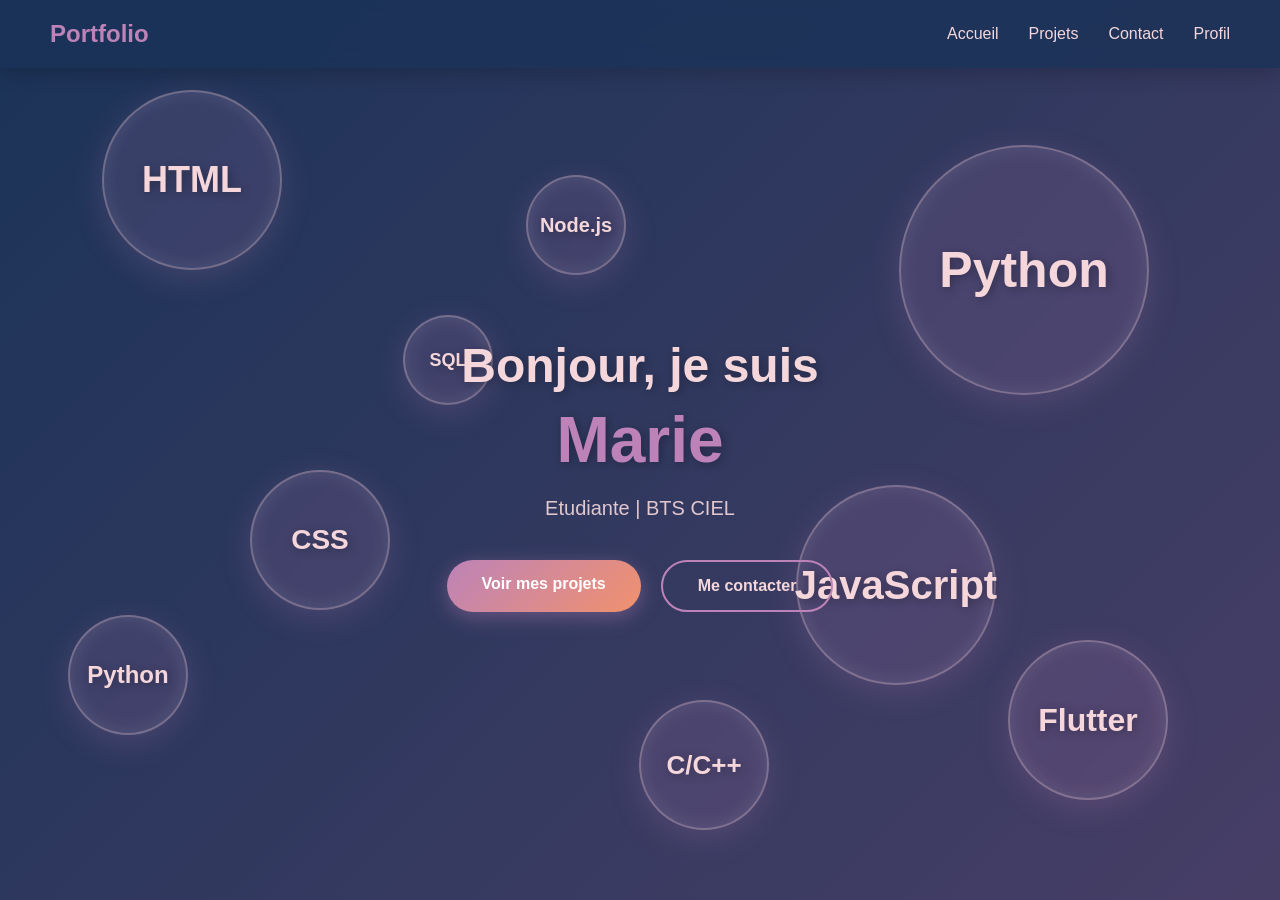
==== index.html @ 15bb82db "ajout dossier Portfolio" ====
<!DOCTYPE html>
<html lang="fr">
  <head>
    <meta charset="UTF-8" />
    <meta name="viewport" content="width=device-width, initial-scale=1.0" />
    <title>Mon Portfolio</title>
    <link rel="stylesheet" href="style.css" />
  </head>
  <body>
    <!-- Navigation -->
    <nav>
      <a href="#" class="logo">Portfolio</a>
      <ul class="nav-links">
        <li><a href="index.html">Accueil</a></li>
        <li><a href="/Pages/Projets/projets.html">Projets</a></li>
        <li><a href="/Pages/Contact/contact.html#contact">Contact</a></li>
        <li><a href="/Pages/Profil/Profil.html#profil">Profil</a></li>
      </ul>
    </nav>

    <!-- Hero Section -->
    <section class="hero" id="accueil">
      <!-- Bulles animées en arrière-plan -->
      <div class="bubbles-container">
        <a
          href="/Pages/Profil/Profil.html#profil"
          class="bubble bubble-lang bubble-1"
        >
          <span class="lang-icon">Python</span>
        </a>

        <!-- Bulles de langages (tailles variées) -->
        <a
          href="/Pages/Profil/Profil.html#profil"
          class="bubble bubble-lang bubble-2"
        >
          <span class="lang-icon">HTML</span>
        </a>

        <a
          href="/Pages/Profil/Profil.html#profil"
          class="bubble bubble-lang bubble-3"
        >
          <span class="lang-icon">CSS</span>
        </a>

        <a
          href="/Pages/Profil/Profil.html#profil"
          class="bubble bubble-lang bubble-4"
        >
          <span class="lang-icon">JavaScript</span>
        </a>

        <a
          href="/Pages/Profil/Profil.html#profil"
          class="bubble bubble-lang bubble-5"
        >
          <span class="lang-icon">Python</span>
        </a>

        <a
          href="/Pages/Profil/Profil.html#profil"
          class="bubble bubble-lang bubble-6"
        >
          <span class="lang-icon">Flutter</span>
        </a>

        <a
          href="/Pages/Profil/Profil.html#profil"
          class="bubble bubble-lang bubble-7"
        >
          <span class="lang-icon">Node.js</span>
        </a>

        <a
          href="/Pages/Profil/Profil.html#profil"
          class="bubble bubble-lang bubble-8"
        >
          <span class="lang-icon">C/C++</span>
        </a>

        <a
          href="/Pages/Profil/Profil.html#profil"
          class="bubble bubble-lang bubble-9"
        >
          <span class="lang-icon">SQL</span>
        </a>
      </div>

      <!-- Contenu principal -->
      <div class="hero-content">
        <h1>
          Bonjour, je suis
          <span>Marie</span>
        </h1>
        <p>Etudiante | BTS CIEL</p>
        <div class="cta-buttons">
          <a href="/Pages/Projets/projets.html" class="btn btn-primary"
            >Voir mes projets</a
          >
          <a href="/Pages/Contact/contact.html" class="btn btn-secondary"
            >Me contacter</a
          >
        </div>
      </div>
    </section>

    <script src="script.js"></script>
  </body>
</html>
---- style.css ----
/* ========== VARIABLES ========== */
:root {
  --color-primary: #1b3358;
  --color-secondary: #473e66;
  --color-accent: #bd83b8;
  --color-light: #f5d7db;
  --color-warm: #f1916d;
}

/* ========== RESET ========== */
* {
  margin: 0;
  padding: 0;
  box-sizing: border-box;
}

html {
  scroll-behavior: smooth;
}

body {
  font-family: "Segoe UI", Tahoma, Geneva, Verdana, sans-serif;
  background: linear-gradient(
    135deg,
    var(--color-primary) 0%,
    var(--color-secondary) 100%
  );
  color: var(--color-light);
  min-height: 100vh;
  overflow-x: hidden;
}

/* ========== NAVIGATION ========== */
nav {
  position: fixed;
  top: 0;
  left: 0;
  right: 0;
  display: flex;
  justify-content: space-between;
  align-items: center;
  padding: 20px 50px;
  background: rgba(27, 51, 88, 0.8);
  backdrop-filter: blur(10px);
  z-index: 1000;
  box-shadow: 0 5px 20px rgba(0, 0, 0, 0.2);
}

.logo {
  font-size: 24px;
  font-weight: bold;
  color: var(--color-accent);
  text-decoration: none;
  transition: color 0.3s ease;
}

.logo:hover {
  color: var(--color-warm);
}

.nav-links {
  display: flex;
  list-style: none;
  gap: 30px;
}

.nav-links a {
  color: var(--color-light);
  text-decoration: none;
  font-size: 16px;
  transition: color 0.3s ease;
  position: relative;
}

.nav-links a::after {
  content: "";
  position: absolute;
  bottom: -5px;
  left: 0;
  width: 0;
  height: 2px;
  background: var(--color-accent);
  transition: width 0.3s ease;
}

.nav-links a:hover::after,
.nav-links a.active::after {
  width: 100%;
}

.nav-links a:hover {
  color: var(--color-accent);
}

/* ========== HERO SECTION ========== */
.hero {
  min-height: 100vh;
  display: flex;
  align-items: center;
  justify-content: center;
  position: relative;
  overflow: hidden;
  padding: 100px 50px 50px;
}

/* ========== BULLES ANIMÉES ========== */
.bubbles-container {
  position: absolute;
  top: 0;
  left: 0;
  width: 100%;
  height: 100%;
  pointer-events: none;
  z-index: 1;
}

.bubble {
  position: absolute;
  width: var(--size);
  height: var(--size);
  border-radius: 50%;
  display: flex;
  align-items: center;
  justify-content: center;
  background: rgba(189, 131, 184, 0.15);
  backdrop-filter: blur(5px);
  border: 2px solid rgba(245, 215, 219, 0.3);
  box-shadow: 0 8px 32px rgba(189, 131, 184, 0.2),
    inset 0 0 20px rgba(255, 255, 255, 0.1);
  animation: float var(--duration) ease-in-out infinite var(--delay);
  left: var(--position-x);
  top: var(--position-y);
  transform: translate(-50%, -50%);
}

/* Animation de flottement */
@keyframes float {
  0%,
  100% {
    transform: translate(-50%, -50%) translateY(0px) translateX(0px);
  }
  25% {
    transform: translate(-50%, -50%) translateY(-20px) translateX(10px);
  }
  50% {
    transform: translate(-50%, -50%) translateY(-10px) translateX(-10px);
  }
  75% {
    transform: translate(-50%, -50%) translateY(-25px) translateX(5px);
  }
}

/* Bulles de langages */
.bubble-lang {
  transition: all 0.3s ease;
  cursor: pointer;
  pointer-events: all;
}

.bubble-lang:hover {
  background: rgba(189, 131, 184, 0.3);
  border-color: var(--color-accent);
  box-shadow: 0 12px 40px rgba(189, 131, 184, 0.5),
    inset 0 0 30px rgba(255, 255, 255, 0.2);
  transform: translate(-50%, -50%) scale(1.1);
}

.lang-icon {
  font-size: calc(var(--size) * 0.2);
  font-weight: bold;
  color: var(--color-light);
  text-align: center;
  text-shadow: 2px 2px 10px rgba(0, 0, 0, 0.3);
  padding: 10px;
}

/* ========== CONTENU HERO ========== */
.hero-content {
  text-align: center;
  z-index: 10;
  position: relative;
  max-width: 800px;
}

.hero-content h1 {
  font-size: 48px;
  margin-bottom: 20px;
  animation: fadeInUp 1s ease-out;
  text-shadow: 2px 2px 10px rgba(0, 0, 0, 0.3);
}

.hero-content h1 span {
  color: var(--color-accent);
  display: block;
  font-size: 64px;
  margin-top: 10px;
}

.hero-content p {
  font-size: 20px;
  margin-bottom: 40px;
  color: var(--color-light);
  opacity: 0.9;
  animation: fadeInUp 1s ease-out 0.3s backwards;
}

/* ========== BOUTONS CTA ========== */
.cta-buttons {
  display: flex;
  gap: 20px;
  justify-content: center;
  animation: fadeInUp 1s ease-out 0.6s backwards;
}

.btn {
  padding: 15px 35px;
  border-radius: 50px;
  text-decoration: none;
  font-size: 16px;
  font-weight: bold;
  transition: all 0.3s ease;
  display: inline-block;
}

.btn-primary {
  background: linear-gradient(135deg, var(--color-accent), var(--color-warm));
  color: white;
  box-shadow: 0 5px 20px rgba(189, 131, 184, 0.4);
}

.btn-primary:hover {
  transform: translateY(-3px);
  box-shadow: 0 8px 30px rgba(189, 131, 184, 0.6);
}

.btn-secondary {
  background: transparent;
  color: var(--color-light);
  border: 2px solid var(--color-accent);
}

.btn-secondary:hover {
  background: var(--color-accent);
  transform: translateY(-3px);
  box-shadow: 0 8px 30px rgba(189, 131, 184, 0.4);
}

/* ========== ANIMATIONS ========== */
@keyframes fadeInUp {
  from {
    opacity: 0;
    transform: translateY(30px);
  }
  to {
    opacity: 1;
    transform: translateY(0);
  }
}

/* ========== RESPONSIVE ========== */
@media (max-width: 768px) {
  nav {
    padding: 15px 20px;
  }

  .nav-links {
    gap: 15px;
  }

  .nav-links a {
    font-size: 14px;
  }

  .hero {
    padding: 80px 20px 20px;
  }

  .hero-content h1 {
    font-size: 32px;
  }

  .hero-content h1 span {
    font-size: 42px;
  }

  .hero-content p {
    font-size: 16px;
  }

  .cta-buttons {
    flex-direction: column;
    gap: 15px;
  }

  /* Bulles plus petites sur mobile */
  .bubble {
    width: calc(var(--size) * 0.6) !important;
    height: calc(var(--size) * 0.6) !important;
  }

  .lang-icon {
    font-size: calc(var(--size) * 0.15);
  }
}

@media (max-width: 480px) {
  .logo {
    font-size: 20px;
  }

  .nav-links {
    gap: 10px;
  }

  .hero-content h1 {
    font-size: 26px;
  }

  .hero-content h1 span {
    font-size: 36px;
  }
}

/* Styles pour les bulles */
.bubble-1 {
  --size: 250px;
  --position-x: 80%;
  --position-y: 30%;
  --duration: 8s;
  --delay: 0s;
}

.bubble-2 {
  --size: 180px;
  --position-x: 15%;
  --position-y: 20%;
  --duration: 10s;
  --delay: 1s;
}

.bubble-3 {
  --size: 140px;
  --position-x: 25%;
  --position-y: 60%;
  --duration: 12s;
  --delay: 2s;
}

.bubble-4 {
  --size: 200px;
  --position-x: 70%;
  --position-y: 65%;
  --duration: 9s;
  --delay: 0.5s;
}

.bubble-5 {
  --size: 120px;
  --position-x: 10%;
  --position-y: 75%;
  --duration: 11s;
  --delay: 3s;
}

.bubble-6 {
  --size: 160px;
  --position-x: 85%;
  --position-y: 80%;
  --duration: 13s;
  --delay: 1.5s;
}

.bubble-7 {
  --size: 100px;
  --position-x: 45%;
  --position-y: 25%;
  --duration: 10s;
  --delay: 2.5s;
}

.bubble-8 {
  --size: 130px;
  --position-x: 55%;
  --position-y: 85%;
  --duration: 14s;
  --delay: 0.8s;
}

.bubble-9 {
  --size: 90px;
  --position-x: 35%;
  --position-y: 40%;
  --duration: 11s;
  --delay: 3.5s;
}

/* Enlever le soulignement des bulles */
.bubble {
  text-decoration: none; /* Enlève le soulignement */
  color: inherit; /* Garde la couleur d'origine */
}

/* Enlever aussi au survol et autres états */
.bubble:hover,
.bubble:visited,
.bubble:active,
.bubble:focus {
  text-decoration: none;
  color: inherit;
}
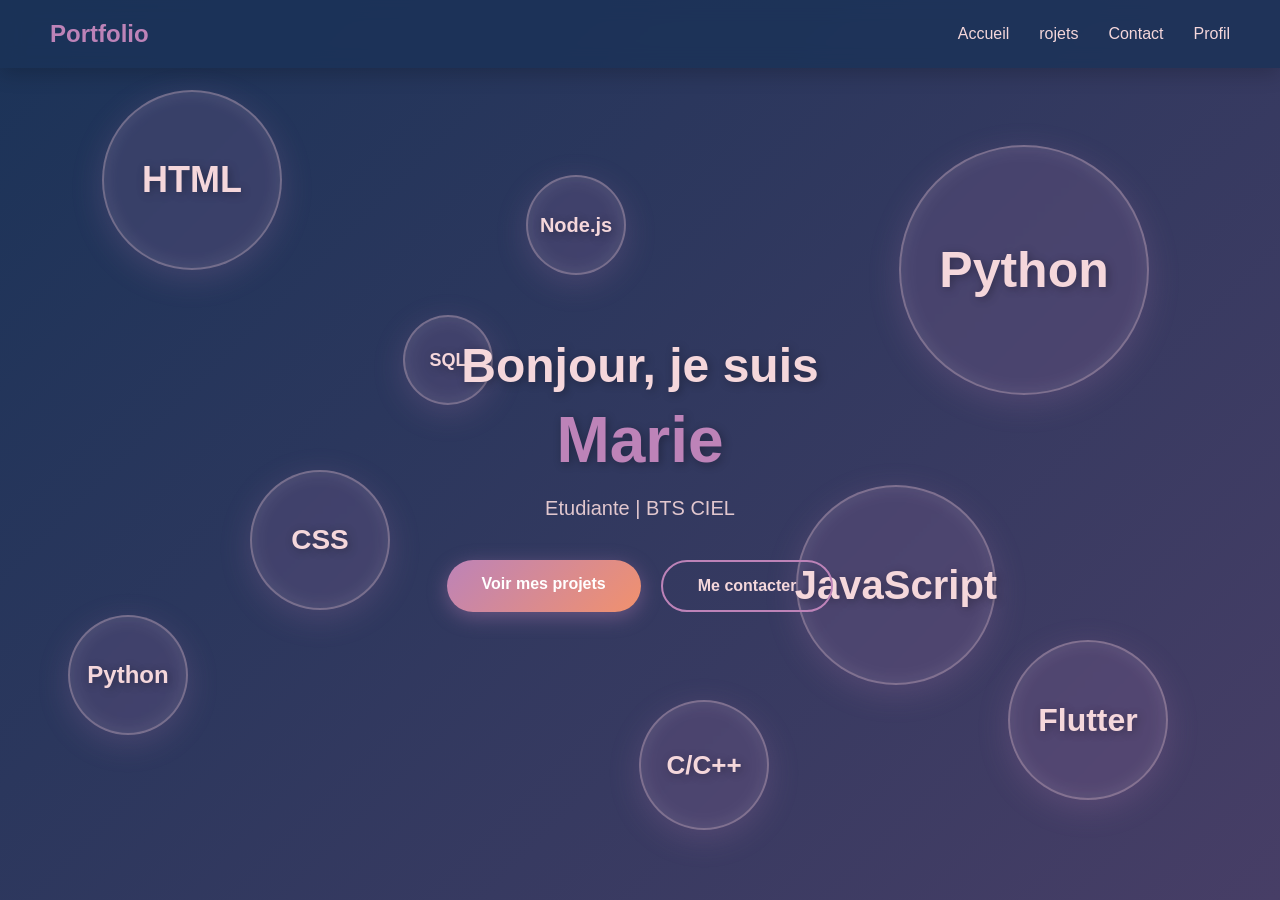
==== commit 3424c3b5: "Fix typo in 'Projets' link text" ====
--- a/index.html
+++ b/index.html
@@ -12,7 +12,7 @@
       <a href="#" class="logo">Portfolio</a>
       <ul class="nav-links">
         <li><a href="index.html">Accueil</a></li>
-        <li><a href="/Pages/Projets/projets.html">Projets</a></li>
+        <li><a href="/Portfolio/Pages/Projets/projets.html">rojets</a></li>
         <li><a href="/Pages/Contact/contact.html#contact">Contact</a></li>
         <li><a href="/Pages/Profil/Profil.html#profil">Profil</a></li>
       </ul>
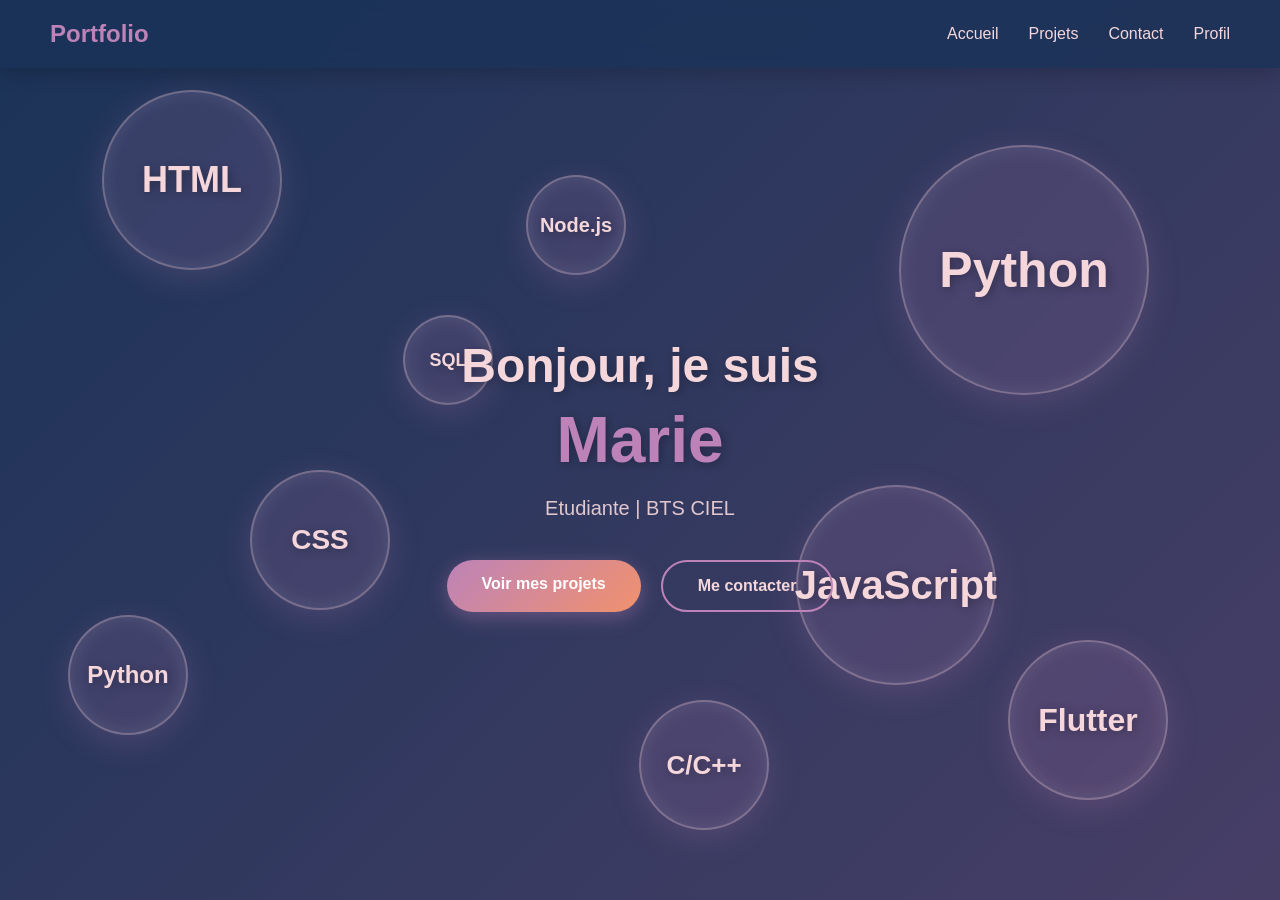
==== commit 97156cb7: "Correct link text from 'rojets' to 'Projets'" ====
--- a/index.html
+++ b/index.html
@@ -12,7 +12,7 @@
       <a href="#" class="logo">Portfolio</a>
       <ul class="nav-links">
         <li><a href="index.html">Accueil</a></li>
-        <li><a href="/Portfolio/Pages/Projets/projets.html">rojets</a></li>
+        <li><a href="/Portfolio/Pages/Projets/projets.html">Projets</a></li>
         <li><a href="/Pages/Contact/contact.html#contact">Contact</a></li>
         <li><a href="/Pages/Profil/Profil.html#profil">Profil</a></li>
       </ul>
